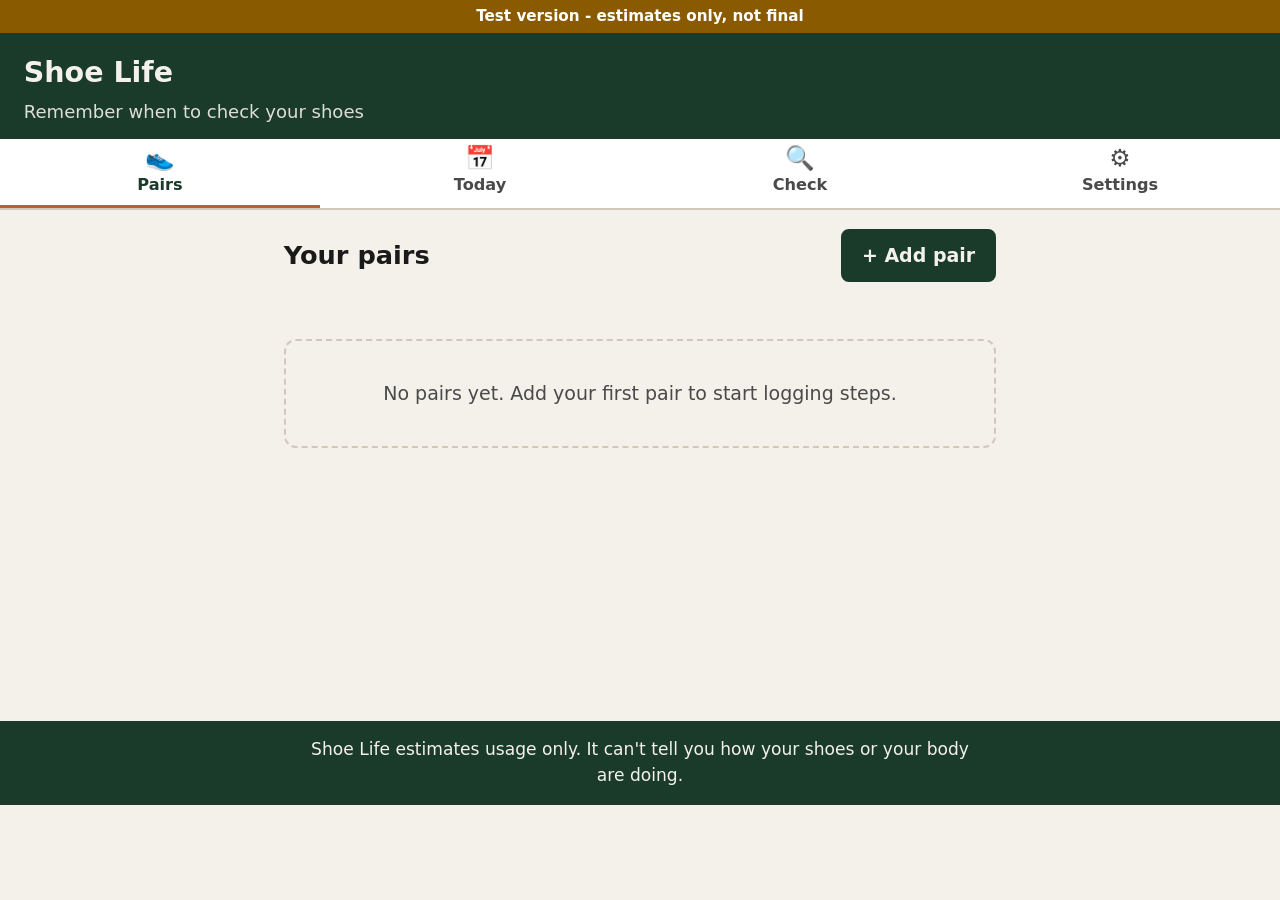
==== shoe-life/index.html @ e1e7572a "Add Shoe Life test PWA under /shoe-life/ Publish the offline app at a subdirectory path, with a test" ====
<!DOCTYPE html>
<html lang="en">
<head>
  <meta charset="utf-8">
  <meta name="viewport" content="width=device-width, initial-scale=1, viewport-fit=cover">
  <meta name="robots" content="noindex">
  <meta name="theme-color" content="#1a3a2a">
  <meta name="description" content="Shoe Life — on-device reminder to check your shoes. Estimates usage only.">
  <meta http-equiv="Content-Security-Policy" content="default-src 'self'; script-src 'self'; style-src 'self'; img-src 'self' data: blob:; connect-src 'self'; font-src 'self'; object-src 'none'; base-uri 'self'; form-action 'self'">
  <title>Shoe Life</title>
  <link rel="manifest" href="manifest.webmanifest">
  <link rel="stylesheet" href="styles.css">
  <link rel="icon" href="icons/icon.svg" type="image/svg+xml">
  <link rel="apple-touch-icon" href="icons/icon.svg">
</head>
<body>
  <a class="skip-link" href="#main">Skip to main content</a>
  <p class="test-banner" role="note">Test version - estimates only, not final</p>

  <header class="app-header">
    <h1 class="app-title">Shoe Life</h1>
    <p class="app-tagline">Remember when to check your shoes</p>
  </header>

  <nav class="tab-bar" role="navigation" aria-label="Main">
    <button type="button" class="tab active" data-view="home" aria-current="page">
      <span class="tab-icon" aria-hidden="true">👟</span>
      <span>Pairs</span>
    </button>
    <button type="button" class="tab" data-view="today">
      <span class="tab-icon" aria-hidden="true">📅</span>
      <span>Today</span>
    </button>
    <button type="button" class="tab" data-view="check">
      <span class="tab-icon" aria-hidden="true">🔍</span>
      <span>Check</span>
    </button>
    <button type="button" class="tab" data-view="settings">
      <span class="tab-icon" aria-hidden="true">⚙️</span>
      <span>Settings</span>
    </button>
  </nav>

  <main id="main" class="main" tabindex="-1">
    <!-- Home: pair cards -->
    <section id="view-home" class="view" aria-labelledby="home-heading">
      <div class="view-header">
        <h2 id="home-heading">Your pairs</h2>
        <button type="button" class="btn btn-primary" id="btn-add-pair">+ Add pair</button>
      </div>
      <div id="check-banners" class="banners" role="region" aria-label="Check prompts"></div>
      <div id="pair-list" class="card-list"></div>
      <p id="home-empty" class="empty-state hidden">No pairs yet. Add your first pair to start logging steps.</p>
    </section>

    <!-- Today: log steps -->
    <section id="view-today" class="view hidden" aria-labelledby="today-heading">
      <h2 id="today-heading">Log steps</h2>
      <form id="form-log-steps" class="form-card">
        <label for="log-date">Date</label>
        <input type="date" id="log-date" required>

        <fieldset>
          <legend>How are you entering steps?</legend>
          <label class="radio-row"><input type="radio" name="log-source" value="manual" checked> Manual entry</label>
          <label class="radio-row"><input type="radio" name="log-source" value="shift"> Shift template</label>
          <label class="radio-row"><input type="radio" name="log-source" value="csv"> CSV import (stub)</label>
        </fieldset>

        <div id="manual-fields">
          <label for="log-steps">Steps today</label>
          <div class="input-row">
            <input type="number" id="log-steps" min="0" max="100000" step="1" inputmode="numeric" placeholder="e.g. 8500">
            <button type="button" class="btn btn-secondary" id="btn-same-usual" title="Use your usual daily steps">Same as usual</button>
          </div>
        </div>

        <div id="shift-fields" class="hidden">
          <label for="shift-template">Shift type</label>
          <select id="shift-template"></select>
          <p class="hint" id="shift-hint"></p>
        </div>

        <div id="csv-fields" class="hidden">
          <p class="hint">CSV import is a stub in v0.1. Pick a Google Fit / Samsung Health / Apple Health export when you have a fixture. Parsing stays on-device.</p>
          <label for="csv-file">CSV file</label>
          <input type="file" id="csv-file" accept=".csv,text/csv">
          <p id="csv-status" class="hint" role="status"></p>
        </div>

        <label for="log-standing">Standing hours (optional, estimate)</label>
        <input type="number" id="log-standing" min="0" max="24" step="0.5" inputmode="decimal" placeholder="e.g. 2">
        <p class="hint estimate-note">We count standing too; this is a rough guess (placeholder).</p>

        <label for="log-pair">Worn today</label>
        <select id="log-pair" required></select>

        <button type="submit" class="btn btn-primary btn-block">Save day log</button>
      </form>

      <h3 class="subhead">Recent logs</h3>
      <ul id="recent-logs" class="list-plain"></ul>
    </section>

    <!-- Check wizard -->
    <section id="view-check" class="view hidden" aria-labelledby="check-heading">
      <h2 id="check-heading">Check your shoes</h2>
      <p class="lede">A short look-and-press routine. Record what you see. This app cannot tell you how your shoes or your body are doing.</p>

      <form id="form-check" class="form-card">
        <label for="check-pair">Pair</label>
        <select id="check-pair" required></select>

        <fieldset>
          <legend>1. Look (about 20 seconds)</legend>
          <ul class="check-list">
            <li>Creasing in the midsole side walls</li>
            <li>Outsole worn through to foam</li>
            <li>Heel counter leaning</li>
          </ul>
        </fieldset>

        <fieldset>
          <legend>2. Press-test the heel</legend>
          <p class="hint">Press the heel foam with your thumb. Compare with how it felt when new, or with a new pair of the same model.</p>
        </fieldset>

        <fieldset id="visual-guide">
          <legend>Visual check guide (optional)</legend>
          <p class="hint">Three quick checks. Your answers suggest a result in step 4; you can always change it.</p>

          <h3 class="subhead">A. Crease test</h3>
          <svg class="vc-svg" viewBox="0 0 200 90" role="img" aria-labelledby="svg-crease-t"><title id="svg-crease-t">Side view of a shoe with deep lines in the midsole side wall</title>
<path d="M15 55 Q20 25 60 25 L110 30 Q150 30 175 45 Q190 52 185 60 L15 60 Z" fill="#e8efe9" stroke="#1a3a2a" stroke-width="3"/>
<rect x="12" y="60" width="176" height="18" rx="6" fill="#fff" stroke="#1a3a2a" stroke-width="3"/>
<path d="M70 62 q4 7 0 14 M85 62 q5 7 0 14 M100 62 q4 7 0 14" fill="none" stroke="#a33" stroke-width="3" stroke-linecap="round"/></svg>
          <p>Look at the side of the foam under the heel and forefoot. Are there deep creases that stay when the shoe is not being worn?</p>
          <div class="radio-group" role="radiogroup" aria-label="Crease test"><label class="radio-row"><input type="radio" name="vc-crease" value="no"> ✓ No deep creases</label><label class="radio-row"><input type="radio" name="vc-crease" value="some"> 👀 A few light creases</label><label class="radio-row"><input type="radio" name="vc-crease" value="yes"> ⚠️ Deep creases that stay</label><label class="radio-row"><input type="radio" name="vc-crease" value="skip" checked> Skip</label></div>

          <h3 class="subhead">B. Flat-table tilt test</h3>
          <svg class="vc-svg" viewBox="0 0 200 110" role="img" aria-labelledby="svg-tilt-t"><title id="svg-tilt-t">Back view of a shoe on a flat table, leaning to one side next to a straight dashed line</title>
<line x1="10" y1="95" x2="190" y2="95" stroke="#1a3a2a" stroke-width="4"/>
<line x1="100" y1="15" x2="100" y2="95" stroke="#555" stroke-width="2" stroke-dasharray="6 5"/>
<g transform="rotate(10 100 93)"><path d="M75 92 L75 40 Q75 20 100 20 Q125 20 125 40 L125 92 Z" fill="#e8efe9" stroke="#1a3a2a" stroke-width="3"/>
<rect x="70" y="78" width="60" height="15" rx="4" fill="#fff" stroke="#1a3a2a" stroke-width="3"/></g></svg>
          <p>Put the shoe on a flat table and look at it from behind at eye level. Does it lean to one side?</p>
          <div class="radio-group" role="radiogroup" aria-label="Tilt test"><label class="radio-row"><input type="radio" name="vc-tilt" value="no"> ✓ Sits straight</label><label class="radio-row"><input type="radio" name="vc-tilt" value="some"> 👀 Leans a little</label><label class="radio-row"><input type="radio" name="vc-tilt" value="yes"> ⚠️ Leans clearly</label><label class="radio-row"><input type="radio" name="vc-tilt" value="skip" checked> Skip</label></div>

          <h3 class="subhead">C. Thumb-press rebound</h3>
          <svg class="vc-svg" viewBox="0 0 200 90" role="img" aria-labelledby="svg-press-t"><title id="svg-press-t">A thumb pressing the heel foam of a shoe</title>
<path d="M20 50 Q25 25 70 25 L150 30 Q185 35 185 52 L20 55 Z" fill="#e8efe9" stroke="#1a3a2a" stroke-width="3"/>
<rect x="15" y="55" width="172" height="20" rx="6" fill="#fff" stroke="#1a3a2a" stroke-width="3"/>
<ellipse cx="35" cy="50" rx="13" ry="18" fill="#f3d9c4" stroke="#1a3a2a" stroke-width="3" transform="rotate(-25 35 50)"/>
<path d="M30 70 l-8 10 M40 70 l8 10" stroke="#1a3a2a" stroke-width="2"/></svg>
          <p>Press the heel foam firmly with your thumb, then let go. Compare with a newer pair if you have one. Does it feel flat or slow to spring back?</p>
          <div class="radio-group" role="radiogroup" aria-label="Thumb-press rebound"><label class="radio-row"><input type="radio" name="vc-press" value="no"> ✓ Springs back like new</label><label class="radio-row"><input type="radio" name="vc-press" value="some"> 👀 A bit softer or slower</label><label class="radio-row"><input type="radio" name="vc-press" value="yes"> ⚠️ Feels flat or stays pressed</label><label class="radio-row"><input type="radio" name="vc-press" value="skip" checked> Skip</label></div>
          <p id="vc-suggest" class="hint" role="status" aria-live="polite"></p>
        </fieldset>

        <fieldset>
          <legend>3. Optional gauge or durometer</legend>
          <label for="check-method">Method</label>
          <select id="check-method">
            <option value="visual">Visual only</option>
            <option value="press-test">Press-test</option>
            <option value="gauge">Shoe Life gauge (estimate bands)</option>
            <option value="durometer">Durometer reading</option>
          </select>
          <label for="check-reading">Reading (optional)</label>
          <input type="number" id="check-reading" step="0.1" inputmode="decimal" placeholder="e.g. depth mm or Shore A">
          <p class="hint estimate-note">Gauge bands are design targets, not validated. See GAUGE.md.</p>
        </fieldset>

        <fieldset>
          <legend>4. Result</legend>
          <label class="radio-row"><input type="radio" name="check-result" value="ok" checked> Looks fine for now</label>
          <label class="radio-row"><input type="radio" name="check-result" value="watch"> Worth a closer look</label>
          <label class="radio-row"><input type="radio" name="check-result" value="replace"> Consider replacing soon</label>
        </fieldset>

        <label for="check-note">Note (optional)</label>
        <textarea id="check-note" rows="2" maxlength="500"></textarea>

        <label class="check-row">
          <input type="checkbox" id="check-retire">
          Retire this pair after saving
        </label>

        <button type="submit" class="btn btn-primary btn-block">Save check</button>
      </form>
    </section>

    <!-- Settings -->
    <section id="view-settings" class="view hidden" aria-labelledby="settings-heading">
      <h2 id="settings-heading">Settings</h2>

      <form id="form-settings" class="form-card">
        <label for="weight-band">Body weight band (optional, estimate factor)</label>
        <select id="weight-band">
          <option value="">Not set</option>
          <option value="lt60">&lt; 60 kg (factor 0.9 — estimate)</option>
          <option value="60-80">60–80 kg (factor 1.0 — estimate)</option>
          <option value="80-100">80–100 kg (factor 1.1 — estimate)</option>
          <option value="gt100">&gt; 100 kg (factor 1.2 — estimate)</option>
        </select>
        <p class="hint estimate-note">Weight factors are placeholders. No published coefficient exists yet.</p>

        <label for="usual-steps">Usual daily steps</label>
        <input type="number" id="usual-steps" min="0" max="100000" step="1" inputmode="numeric" value="8000">

        <label for="default-threshold">Default check threshold (effective steps, estimate)</label>
        <input type="number" id="default-threshold" min="100000" max="2000000" step="10000" inputmode="numeric" value="750000">
        <p class="hint estimate-note">Default ~750,000 is a heuristic, not validated science. You can override per pair.</p>

        <h3 class="subhead">Shift templates</h3>
        <div id="shift-list"></div>
        <button type="button" class="btn btn-secondary" id="btn-add-shift">+ Add shift template</button>

        <button type="submit" class="btn btn-primary btn-block">Save settings</button>
      </form>

      <div class="form-card">
        <h3 class="subhead">Data</h3>
        <button type="button" class="btn btn-secondary btn-block" id="btn-export">Export JSON</button>
        <label class="btn btn-secondary btn-block file-label">
          Import JSON
          <input type="file" id="btn-import" accept="application/json,.json" hidden>
        </label>
        <button type="button" class="btn btn-danger btn-block" id="btn-wipe">Wipe all data</button>
        <p class="hint">Everything stays on this device. Export/import is a local file only.</p>
      </div>

      <p><a href="privacy.html">Privacy statement</a></p>
    </section>

    <!-- Add / edit pair dialog (inline panel) -->
    <section id="view-pair-form" class="view hidden" aria-labelledby="pair-form-heading">
      <h2 id="pair-form-heading">Add pair</h2>
      <form id="form-pair" class="form-card">
        <input type="hidden" id="pair-id">
        <label for="pair-nickname">Nickname</label>
        <input type="text" id="pair-nickname" required maxlength="60" placeholder="e.g. Work clogs">

        <label for="pair-type">Type</label>
        <select id="pair-type" required>
          <option value="running">Running / max-cushion (typeFactor 1.0 — estimate)</option>
          <option value="walking">Walking / court (typeFactor 0.9 — estimate)</option>
          <option value="work">Work / nursing clog (typeFactor 0.8 — estimate)</option>
          <option value="casual">Casual / fashion (typeFactor 1.0 — estimate)</option>
        </select>
        <p class="hint estimate-note">Type factors are initial guesses. No published data supports these numbers yet.</p>

        <label for="pair-purchase">Purchase / start date</label>
        <input type="date" id="pair-purchase" required>

        <label for="pair-first-worn">Date first worn</label>
        <input type="date" id="pair-first-worn">
        <p class="hint estimate-note">After about 12 months we start lowering the estimate a little at a time, even with few steps (full effect by about 18–24 months). This is an estimate.</p>

        <label for="pair-foam">Foam type</label>
        <select id="pair-foam">
          <option value="standard">Standard foam — EVA (factor 1.0 — estimate)</option>
          <option value="super">Racing / super foam — PEBA, ETPU, e.g. ZoomX, Boost (factor 0.7 — estimate)</option>
          <option value="firm">Firm / PU / work shoe (factor 1.1 — estimate)</option>
          <option value="unsure">Unsure (factor 1.0 — estimate)</option>
        </select>
        <p class="hint estimate-note">Foam factors are placeholders, not validated. A lower factor means a check sooner.</p>

        <label for="pair-brand">Brand and model (optional, used only for the shop search)</label>
        <input type="text" id="pair-brand" maxlength="80" placeholder="e.g. Brand Model 3">

        <label for="pair-start-steps">Starting effective steps (usually 0)</label>
        <input type="number" id="pair-start-steps" min="0" value="0" step="1" inputmode="numeric">

        <label for="pair-threshold">Check threshold override (optional)</label>
        <input type="number" id="pair-threshold" min="100000" max="2000000" step="10000" inputmode="numeric" placeholder="Use default">

        <label for="pair-baseline">Baseline gauge reading (optional)</label>
        <input type="number" id="pair-baseline" step="0.1" inputmode="decimal" placeholder="When new">

        <label for="pair-photo">Photo (optional, stays on device)</label>
        <input type="file" id="pair-photo" accept="image/*">

        <div class="btn-row">
          <button type="button" class="btn btn-secondary" id="btn-pair-cancel">Cancel</button>
          <button type="submit" class="btn btn-primary">Save pair</button>
        </div>
      </form>
    </section>

    <!-- Pair detail -->
    <section id="view-pair-detail" class="view hidden" aria-labelledby="pair-detail-heading">
      <button type="button" class="btn btn-link" id="btn-detail-back">← Back to pairs</button>
      <h2 id="pair-detail-heading">Pair</h2>
      <div id="pair-detail-body"></div>
    </section>
  </main>

  <footer class="app-footer" role="contentinfo">
    <p>Shoe Life estimates usage only. It can't tell you how your shoes or your body are doing.</p>
  </footer>

  <div id="toast" class="toast hidden" role="status" aria-live="polite"></div>

  <script src="app.js" defer></script>
</body>
</html>
---- shoe-life/styles.css ----
/* Shoe Life PWA v0.1 — WCAG-minded, large text, big tap targets */

:root {
  --bg: #f4f1ea;
  --surface: #ffffff;
  --ink: #1a1a1a;
  --muted: #4a4a4a;
  --brand: #1a3a2a;
  --brand-fg: #f4f1ea;
  --accent: #c45c26;
  --ok: #1a5c3a;
  --watch: #8a5a00;
  --replace: #8a1f1f;
  --border: #cfc8bc;
  --focus: #005fcc;
  --danger: #8a1f1f;
  --radius: 12px;
  --tap: 48px;
  --font: system-ui, -apple-system, "Segoe UI", Roboto, "Helvetica Neue", Arial, sans-serif;
  --space: 1rem;
}

*, *::before, *::after { box-sizing: border-box; }

html {
  font-size: 112.5%; /* 18px base */
  -webkit-text-size-adjust: 100%;
}

body {
  margin: 0;
  font-family: var(--font);
  color: var(--ink);
  background: var(--bg);
  line-height: 1.5;
  min-height: 100dvh;
  display: flex;
  flex-direction: column;
  padding-bottom: calc(var(--tap) + 2.5rem);
}

.skip-link {
  position: absolute;
  left: -9999px;
  top: 0;
  background: var(--brand);
  color: var(--brand-fg);
  padding: 0.75rem 1rem;
  z-index: 100;
}
.skip-link:focus { left: 0; }

.test-banner {
  margin: 0;
  flex-shrink: 0;
  padding: 0.35rem 1rem;
  background: var(--watch);
  color: #fff;
  font-size: 0.8rem;
  line-height: 1.3;
  font-weight: 600;
  text-align: center;
}

.app-header {
  background: var(--brand);
  color: var(--brand-fg);
  padding: 1rem 1.25rem 0.75rem;
}
.app-title {
  margin: 0;
  font-size: 1.5rem;
  font-weight: 700;
}
.app-tagline {
  margin: 0.15rem 0 0;
  font-size: 0.95rem;
  opacity: 0.9;
}

.tab-bar {
  display: grid;
  grid-template-columns: repeat(4, 1fr);
  gap: 0;
  background: var(--surface);
  border-bottom: 2px solid var(--border);
  position: sticky;
  top: 0;
  z-index: 10;
}
.tab {
  min-height: var(--tap);
  border: none;
  background: transparent;
  color: var(--muted);
  font: inherit;
  font-size: 0.85rem;
  font-weight: 600;
  display: flex;
  flex-direction: column;
  align-items: center;
  justify-content: center;
  gap: 0.15rem;
  padding: 0.4rem 0.25rem;
  cursor: pointer;
  border-bottom: 3px solid transparent;
}
.tab.active {
  color: var(--brand);
  border-bottom-color: var(--accent);
}
.tab:focus-visible {
  outline: 3px solid var(--focus);
  outline-offset: -3px;
}
.tab-icon { font-size: 1.25rem; line-height: 1; }

.main {
  flex: 1;
  padding: 1rem 1.25rem 2rem;
  max-width: 40rem;
  width: 100%;
  margin: 0 auto;
}

.view.hidden, .hidden { display: none !important; }

.view-header {
  display: flex;
  align-items: center;
  justify-content: space-between;
  gap: 0.75rem;
  margin-bottom: 1rem;
}
.view-header h2, .view h2 {
  margin: 0 0 0.75rem;
  font-size: 1.35rem;
}
.view-header h2 { margin: 0; }

.lede { color: var(--muted); margin-top: 0; }
.subhead { font-size: 1.1rem; margin: 1.25rem 0 0.5rem; }
.hint { font-size: 0.95rem; color: var(--muted); margin: 0.35rem 0 0.75rem; }
.estimate-note {
  border-left: 4px solid var(--accent);
  padding-left: 0.65rem;
  background: #fff8f0;
  padding-top: 0.35rem;
  padding-bottom: 0.35rem;
}

.banners { display: flex; flex-direction: column; gap: 0.75rem; margin-bottom: 1rem; }
.banner {
  background: #fff8e6;
  border: 2px solid var(--watch);
  border-radius: var(--radius);
  padding: 0.85rem 1rem;
  display: flex;
  gap: 0.75rem;
  align-items: flex-start;
}
.banner.urgent {
  background: #fceaea;
  border-color: var(--replace);
}
.banner-icon { font-size: 1.5rem; flex-shrink: 0; }
.banner p { margin: 0; }
.banner strong { display: block; }

.card-list { display: flex; flex-direction: column; gap: 0.85rem; }
.pair-card {
  background: var(--surface);
  border: 2px solid var(--border);
  border-radius: var(--radius);
  padding: 1rem;
  text-align: left;
  width: 100%;
  font: inherit;
  color: inherit;
  cursor: pointer;
}
.pair-card:focus-visible {
  outline: 3px solid var(--focus);
  outline-offset: 2px;
}
.pair-card-top {
  display: flex;
  justify-content: space-between;
  align-items: baseline;
  gap: 0.5rem;
}
.pair-name { font-weight: 700; font-size: 1.15rem; margin: 0; }
.pair-meta { color: var(--muted); font-size: 0.95rem; margin: 0.25rem 0 0.75rem; }
.status-pill {
  font-size: 0.8rem;
  font-weight: 700;
  padding: 0.2rem 0.55rem;
  border-radius: 999px;
  border: 2px solid;
}
.status-pill.active { color: var(--ok); border-color: var(--ok); background: #e8f5ee; }
.status-pill.retired { color: var(--muted); border-color: var(--border); background: #eee; }

.usage-bar-wrap { margin-top: 0.5rem; }
.usage-label {
  display: flex;
  align-items: center;
  gap: 0.4rem;
  font-weight: 600;
  margin-bottom: 0.35rem;
}
.usage-track {
  height: 1rem;
  background: #e5e0d6;
  border-radius: 999px;
  overflow: hidden;
  border: 1px solid var(--border);
}
.usage-fill {
  height: 100%;
  background: var(--ok);
  min-width: 0;
  transition: width 0.2s ease;
}
.usage-fill.mid { background: var(--watch); }
.usage-fill.high { background: var(--replace); }

.form-card {
  background: var(--surface);
  border: 2px solid var(--border);
  border-radius: var(--radius);
  padding: 1rem;
  margin-bottom: 1rem;
}
label, legend {
  display: block;
  font-weight: 600;
  margin: 0.85rem 0 0.35rem;
}
legend { padding: 0; }
fieldset {
  border: 2px solid var(--border);
  border-radius: var(--radius);
  margin: 0.85rem 0;
  padding: 0.65rem 0.85rem 0.85rem;
}
.radio-row, .check-row {
  display: flex;
  align-items: center;
  gap: 0.65rem;
  font-weight: 500;
  min-height: var(--tap);
  margin: 0;
  cursor: pointer;
}
.radio-row input, .check-row input {
  width: 1.35rem;
  height: 1.35rem;
  flex-shrink: 0;
}

input[type="text"],
input[type="number"],
input[type="date"],
input[type="file"],
select,
textarea {
  width: 100%;
  min-height: var(--tap);
  font: inherit;
  font-size: 1rem;
  padding: 0.55rem 0.75rem;
  border: 2px solid var(--border);
  border-radius: 8px;
  background: #fff;
  color: var(--ink);
}
textarea { min-height: 5rem; resize: vertical; }
input:focus-visible,
select:focus-visible,
textarea:focus-visible,
button:focus-visible {
  outline: 3px solid var(--focus);
  outline-offset: 2px;
}

.input-row {
  display: flex;
  gap: 0.5rem;
  align-items: stretch;
}
.input-row input { flex: 1; }

.btn {
  min-height: var(--tap);
  padding: 0.55rem 1rem;
  font: inherit;
  font-weight: 700;
  border-radius: 8px;
  border: 2px solid transparent;
  cursor: pointer;
  display: inline-flex;
  align-items: center;
  justify-content: center;
  gap: 0.35rem;
}
.btn-primary {
  background: var(--brand);
  color: var(--brand-fg);
  border-color: var(--brand);
}
.btn-secondary {
  background: var(--surface);
  color: var(--brand);
  border-color: var(--brand);
}
.btn-danger {
  background: #fff;
  color: var(--danger);
  border-color: var(--danger);
}
.btn-link {
  background: none;
  border: none;
  color: var(--brand);
  text-decoration: underline;
  font-weight: 600;
  min-height: var(--tap);
  padding: 0.25rem 0;
  cursor: pointer;
}
.btn-block { width: 100%; margin-top: 0.75rem; }
.btn-row {
  display: flex;
  gap: 0.75rem;
  margin-top: 1rem;
}
.btn-row .btn { flex: 1; }
.file-label { cursor: pointer; }

.check-list { margin: 0.25rem 0 0; padding-left: 1.25rem; }
.check-list li { margin-bottom: 0.35rem; }

.list-plain {
  list-style: none;
  margin: 0;
  padding: 0;
}
.list-plain li {
  background: var(--surface);
  border: 1px solid var(--border);
  border-radius: 8px;
  padding: 0.75rem 1rem;
  margin-bottom: 0.5rem;
}

.empty-state {
  text-align: center;
  color: var(--muted);
  padding: 2rem 1rem;
  border: 2px dashed var(--border);
  border-radius: var(--radius);
}

.app-footer {
  background: var(--brand);
  color: var(--brand-fg);
  padding: 0.85rem 1.25rem;
  font-size: 0.9rem;
  text-align: center;
}
.app-footer p { margin: 0; max-width: 36rem; margin-inline: auto; }

.toast {
  position: fixed;
  bottom: calc(var(--tap) + 1rem);
  left: 50%;
  transform: translateX(-50%);
  background: var(--ink);
  color: #fff;
  padding: 0.75rem 1.25rem;
  border-radius: 999px;
  font-weight: 600;
  z-index: 50;
  max-width: 90vw;
}
.toast.hidden { display: none; }

.detail-stats {
  display: grid;
  gap: 0.5rem;
  margin: 1rem 0;
}
.detail-stats dt { font-weight: 700; }
.detail-stats dd { margin: 0 0 0.5rem; color: var(--muted); }

.pair-thumb {
  width: 72px;
  height: 72px;
  object-fit: cover;
  border-radius: 8px;
  border: 2px solid var(--border);
  float: right;
  margin-left: 0.75rem;
}

.shift-row {
  display: flex;
  gap: 0.5rem;
  margin-bottom: 0.5rem;
  align-items: center;
}
.shift-row input { flex: 1; }

@media (min-width: 600px) {
  html { font-size: 118.75%; }
}

/* v0.2 additions */
.visually-hidden { position:absolute; width:1px; height:1px; overflow:hidden; clip:rect(0 0 0 0); white-space:nowrap; }
.vc-svg { display:block; width:100%; max-width:320px; height:auto; margin:0.5rem 0; }
.banner.tip { border-left-style: dashed; }
.shop-link { display:inline-flex; align-items:center; gap:0.4rem; min-height:48px; text-decoration:none; margin:0.25rem 0 0.75rem; }
.radio-group { margin-bottom: 0.5rem; }
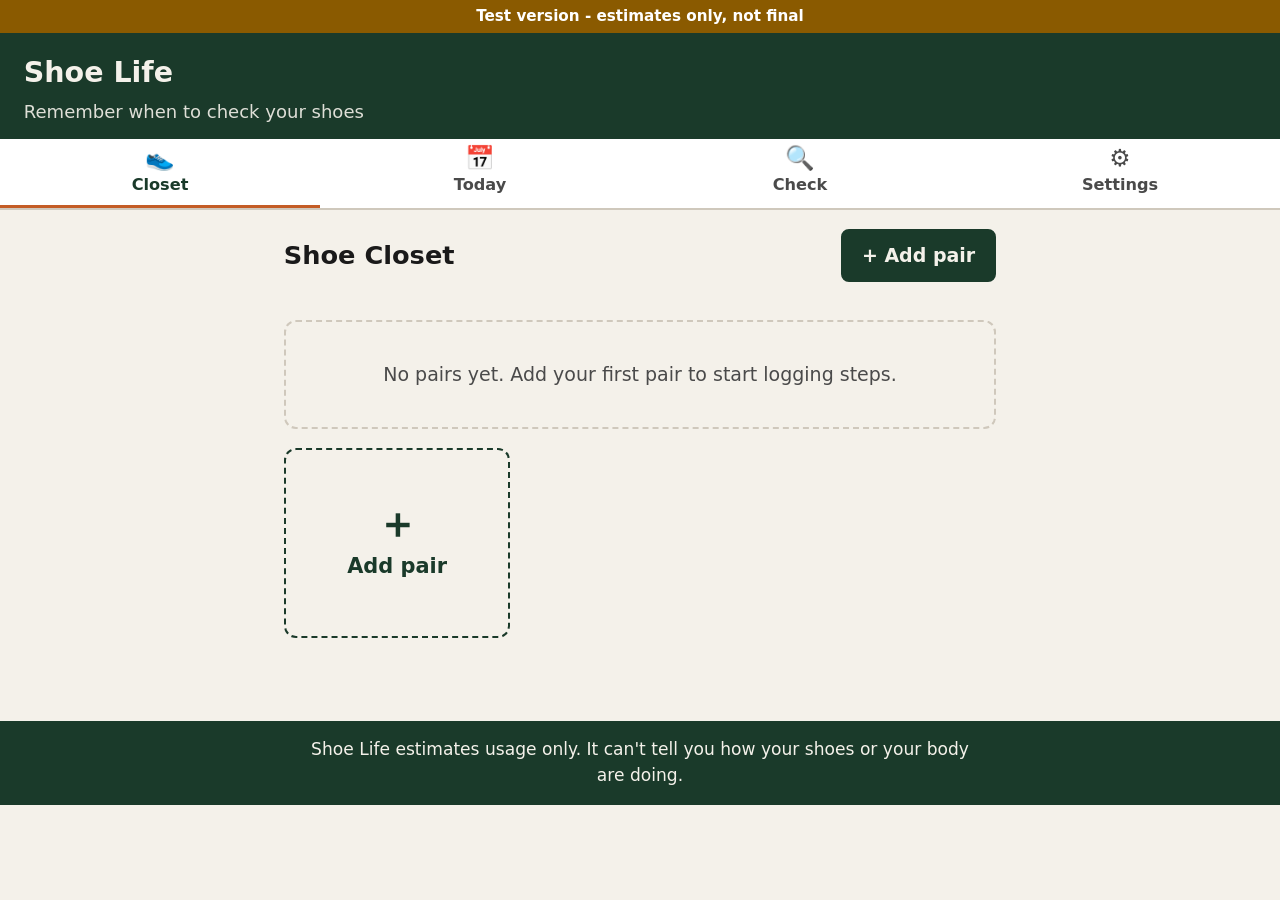
==== commit 02f02269: "Update Shoe Life to v0.3 Replace the subdirectory app with the v0.3 files and keep the test banner a" ====
--- a/shoe-life/index.html
+++ b/shoe-life/index.html
@@ -25,7 +25,7 @@
   <nav class="tab-bar" role="navigation" aria-label="Main">
     <button type="button" class="tab active" data-view="home" aria-current="page">
       <span class="tab-icon" aria-hidden="true">👟</span>
-      <span>Pairs</span>
+      <span>Closet</span>
     </button>
     <button type="button" class="tab" data-view="today">
       <span class="tab-icon" aria-hidden="true">📅</span>
@@ -42,20 +42,31 @@
   </nav>
 
   <main id="main" class="main" tabindex="-1">
-    <!-- Home: pair cards -->
+    <!-- Home: Shoe Closet grid -->
     <section id="view-home" class="view" aria-labelledby="home-heading">
       <div class="view-header">
-        <h2 id="home-heading">Your pairs</h2>
+        <h2 id="home-heading">Shoe Closet</h2>
         <button type="button" class="btn btn-primary" id="btn-add-pair">+ Add pair</button>
       </div>
       <div id="check-banners" class="banners" role="region" aria-label="Check prompts"></div>
-      <div id="pair-list" class="card-list"></div>
       <p id="home-empty" class="empty-state hidden">No pairs yet. Add your first pair to start logging steps.</p>
+      <div id="pair-list" class="closet-grid" aria-label="Your pairs"></div>
+
+      <div id="wear-today" class="form-card wear-today hidden" role="region" aria-labelledby="wear-today-heading">
+        <h3 id="wear-today-heading" class="subhead">Today</h3>
+        <p id="wear-selected" class="wear-selected"></p>
+        <label for="wear-steps">Steps today (manual entry)</label>
+        <input type="number" id="wear-steps" min="0" max="100000" step="1" inputmode="numeric" placeholder="e.g. 8500">
+        <button type="button" class="btn btn-primary btn-block" id="btn-wear-today">👟 Wearing These Today</button>
+        <p id="wear-status" class="hint" role="status" aria-live="polite"></p>
+        <p class="hint">All of today's steps go to the selected pair. Miles = steps ÷ 2,000 (display only). Automatic step syncing will come in the Android version.</p>
+      </div>
     </section>
 
     <!-- Today: log steps -->
     <section id="view-today" class="view hidden" aria-labelledby="today-heading">
       <h2 id="today-heading">Log steps</h2>
+      <p class="hint">Enter steps by hand for now. Automatic step syncing will come in the Android version.</p>
       <form id="form-log-steps" class="form-card">
         <label for="log-date">Date</label>
         <input type="date" id="log-date" required>
@@ -209,8 +220,8 @@
         <input type="number" id="usual-steps" min="0" max="100000" step="1" inputmode="numeric" value="8000">
 
         <label for="default-threshold">Default check threshold (effective steps, estimate)</label>
-        <input type="number" id="default-threshold" min="100000" max="2000000" step="10000" inputmode="numeric" value="750000">
-        <p class="hint estimate-note">Default ~750,000 is a heuristic, not validated science. You can override per pair.</p>
+        <input type="number" id="default-threshold" min="100000" max="2000000" step="10000" inputmode="numeric" value="700000">
+        <p class="hint estimate-note">Default 700,000 steps (about 350 mi at 2,000 steps per mile) is a heuristic, not validated science. Foam type, age and weight band still adjust it. You can override per pair.</p>
 
         <h3 class="subhead">Shift templates</h3>
         <div id="shift-list"></div>
@@ -230,7 +241,7 @@
         <p class="hint">Everything stays on this device. Export/import is a local file only.</p>
       </div>
 
-      <p><a href="privacy.html">Privacy statement</a></p>
+      <p><a href="privacy.html">Privacy &amp; about (includes link disclosure)</a></p>
     </section>
 
     <!-- Add / edit pair dialog (inline panel) -->
@@ -239,7 +250,22 @@
       <form id="form-pair" class="form-card">
         <input type="hidden" id="pair-id">
         <label for="pair-nickname">Nickname</label>
-        <input type="text" id="pair-nickname" required maxlength="60" placeholder="e.g. Work clogs">
+        <input type="text" id="pair-nickname" required maxlength="60" placeholder="e.g. Daily Walkers">
+
+        <fieldset class="photo-field">
+          <legend>Photo (optional, stays on this device)</legend>
+          <img id="pair-photo-preview" class="pair-photo-large hidden" alt="Photo preview">
+          <div class="btn-row">
+            <label class="btn btn-secondary file-label">📷 Take photo
+              <input type="file" id="pair-photo-camera" accept="image/*" capture="environment" hidden>
+            </label>
+            <label class="btn btn-secondary file-label">🖼️ Choose file
+              <input type="file" id="pair-photo" accept="image/*" hidden>
+            </label>
+          </div>
+          <button type="button" class="btn btn-link hidden" id="btn-photo-remove">Remove photo</button>
+          <p class="hint">Shrunk to about 512 px on this device and saved only here. Never uploaded.</p>
+        </fieldset>
 
         <label for="pair-type">Type</label>
         <select id="pair-type" required>
@@ -266,7 +292,7 @@
         </select>
         <p class="hint estimate-note">Foam factors are placeholders, not validated. A lower factor means a check sooner.</p>
 
-        <label for="pair-brand">Brand and model (optional, used only for the shop search)</label>
+        <label for="pair-brand">Brand and model (optional, used only for the insole and shop searches)</label>
         <input type="text" id="pair-brand" maxlength="80" placeholder="e.g. Brand Model 3">
 
         <label for="pair-start-steps">Starting effective steps (usually 0)</label>
@@ -277,9 +303,6 @@
 
         <label for="pair-baseline">Baseline gauge reading (optional)</label>
         <input type="number" id="pair-baseline" step="0.1" inputmode="decimal" placeholder="When new">
-
-        <label for="pair-photo">Photo (optional, stays on device)</label>
-        <input type="file" id="pair-photo" accept="image/*">
 
         <div class="btn-row">
           <button type="button" class="btn btn-secondary" id="btn-pair-cancel">Cancel</button>
--- a/shoe-life/styles.css
+++ b/shoe-life/styles.css
@@ -1,4 +1,4 @@
-/* Shoe Life PWA v0.1 — WCAG-minded, large text, big tap targets */
+/* Shoe Life PWA v0.3 (base v0.1) — WCAG-minded, large text, big tap targets */
 
 :root {
   --bg: #f4f1ea;
@@ -422,3 +422,123 @@
 .banner.tip { border-left-style: dashed; }
 .shop-link { display:inline-flex; align-items:center; gap:0.4rem; min-height:48px; text-decoration:none; margin:0.25rem 0 0.75rem; }
 .radio-group { margin-bottom: 0.5rem; }
+
+/* v0.3: Shoe Closet grid */
+.closet-grid {
+  display: grid;
+  grid-template-columns: repeat(auto-fill, minmax(9rem, 1fr));
+  gap: 0.85rem;
+  margin-bottom: 1rem;
+}
+.closet-card {
+  display: flex;
+  flex-direction: column;
+  background: var(--surface);
+  border: 2px solid var(--border);
+  border-radius: var(--radius);
+  overflow: hidden;
+}
+.closet-card.selected { border-color: var(--accent); box-shadow: 0 0 0 3px var(--accent); }
+.closet-card.retired { opacity: 0.75; }
+.closet-select {
+  display: flex;
+  flex-direction: column;
+  align-items: stretch;
+  text-align: left;
+  width: 100%;
+  min-height: var(--tap);
+  padding: 0;
+  margin: 0;
+  border: none;
+  background: transparent;
+  color: inherit;
+  font: inherit;
+  cursor: pointer;
+  flex: 1;
+}
+.closet-select:focus-visible { outline: 3px solid var(--focus); outline-offset: -3px; }
+.closet-photo {
+  display: block;
+  width: 100%;
+  aspect-ratio: 4 / 3;
+  object-fit: cover;
+  background: #e8efe9;
+}
+.photo-placeholder {
+  display: flex;
+  align-items: center;
+  justify-content: center;
+  font-size: 3rem;
+}
+.closet-body { display: flex; flex-direction: column; gap: 0.3rem; padding: 0.7rem 0.75rem 0.8rem; }
+.closet-body .pair-name { display: block; font-size: 1.1rem; }
+.closet-body .pair-meta { display: block; margin: 0; font-size: 0.9rem; }
+.pair-miles { display: block; font-size: 1rem; }
+.pair-miles strong { font-size: 1.2rem; }
+.closet-body .usage-bar-wrap { display: block; margin-top: 0.2rem; }
+.closet-body .usage-label { display: block; font-size: 0.88rem; font-weight: 600; }
+.closet-body .usage-track { display: block; }
+.closet-body .usage-fill { display: block; }
+.selected-pill {
+  align-self: flex-start;
+  background: var(--accent);
+  color: #fff;
+  font-size: 0.8rem;
+  font-weight: 700;
+  padding: 0.15rem 0.55rem;
+  border-radius: 999px;
+}
+.closet-details { margin: 0 0.75rem 0.75rem; }
+.closet-add {
+  min-height: 10rem;
+  border: 2px dashed var(--brand);
+  border-radius: var(--radius);
+  background: transparent;
+  color: var(--brand);
+  font: inherit;
+  font-weight: 700;
+  font-size: 1.1rem;
+  display: flex;
+  flex-direction: column;
+  align-items: center;
+  justify-content: center;
+  gap: 0.3rem;
+  cursor: pointer;
+}
+.closet-add-plus { font-size: 2.2rem; line-height: 1; }
+.closet-add:focus-visible { outline: 3px solid var(--focus); outline-offset: 2px; }
+
+.wear-today .subhead { margin-top: 0; }
+.wear-selected { font-weight: 700; font-size: 1.1rem; margin: 0.25rem 0; }
+#btn-wear-today { font-size: 1.15rem; min-height: 56px; }
+#btn-wear-today:disabled { opacity: 0.5; cursor: not-allowed; }
+
+/* v0.3: check-point alert card — visually distinct, friendly */
+.checkpoint-alert {
+  background: #fff6e0;
+  border: 3px solid var(--accent);
+  border-radius: var(--radius);
+  padding: 1rem 1.1rem;
+  margin-bottom: 0.85rem;
+  box-shadow: 0 3px 0 rgba(196, 92, 38, 0.25);
+}
+.ca-head { display: flex; align-items: center; gap: 0.6rem; }
+.ca-icon { font-size: 2rem; line-height: 1; }
+.checkpoint-alert h3 { margin: 0; font-size: 1.35rem; color: var(--brand); }
+.checkpoint-alert p { margin: 0.6rem 0; }
+.ca-actions { display: flex; flex-direction: column; gap: 0.6rem; margin-top: 0.75rem; }
+.ca-actions .btn, .ca-actions .shop-link { width: 100%; margin: 0; min-height: var(--tap); }
+.affiliate-disclosure { font-size: 0.85rem; }
+
+.pair-photo-large {
+  display: block;
+  width: 100%;
+  max-width: 320px;
+  height: auto;
+  border-radius: var(--radius);
+  border: 2px solid var(--border);
+  margin: 0.5rem 0;
+}
+.photo-field .btn-row { margin-top: 0.5rem; }
+.closet-body .status-pill { align-self: flex-start; }
+.privacy-main { padding-top: 1.5rem; }
